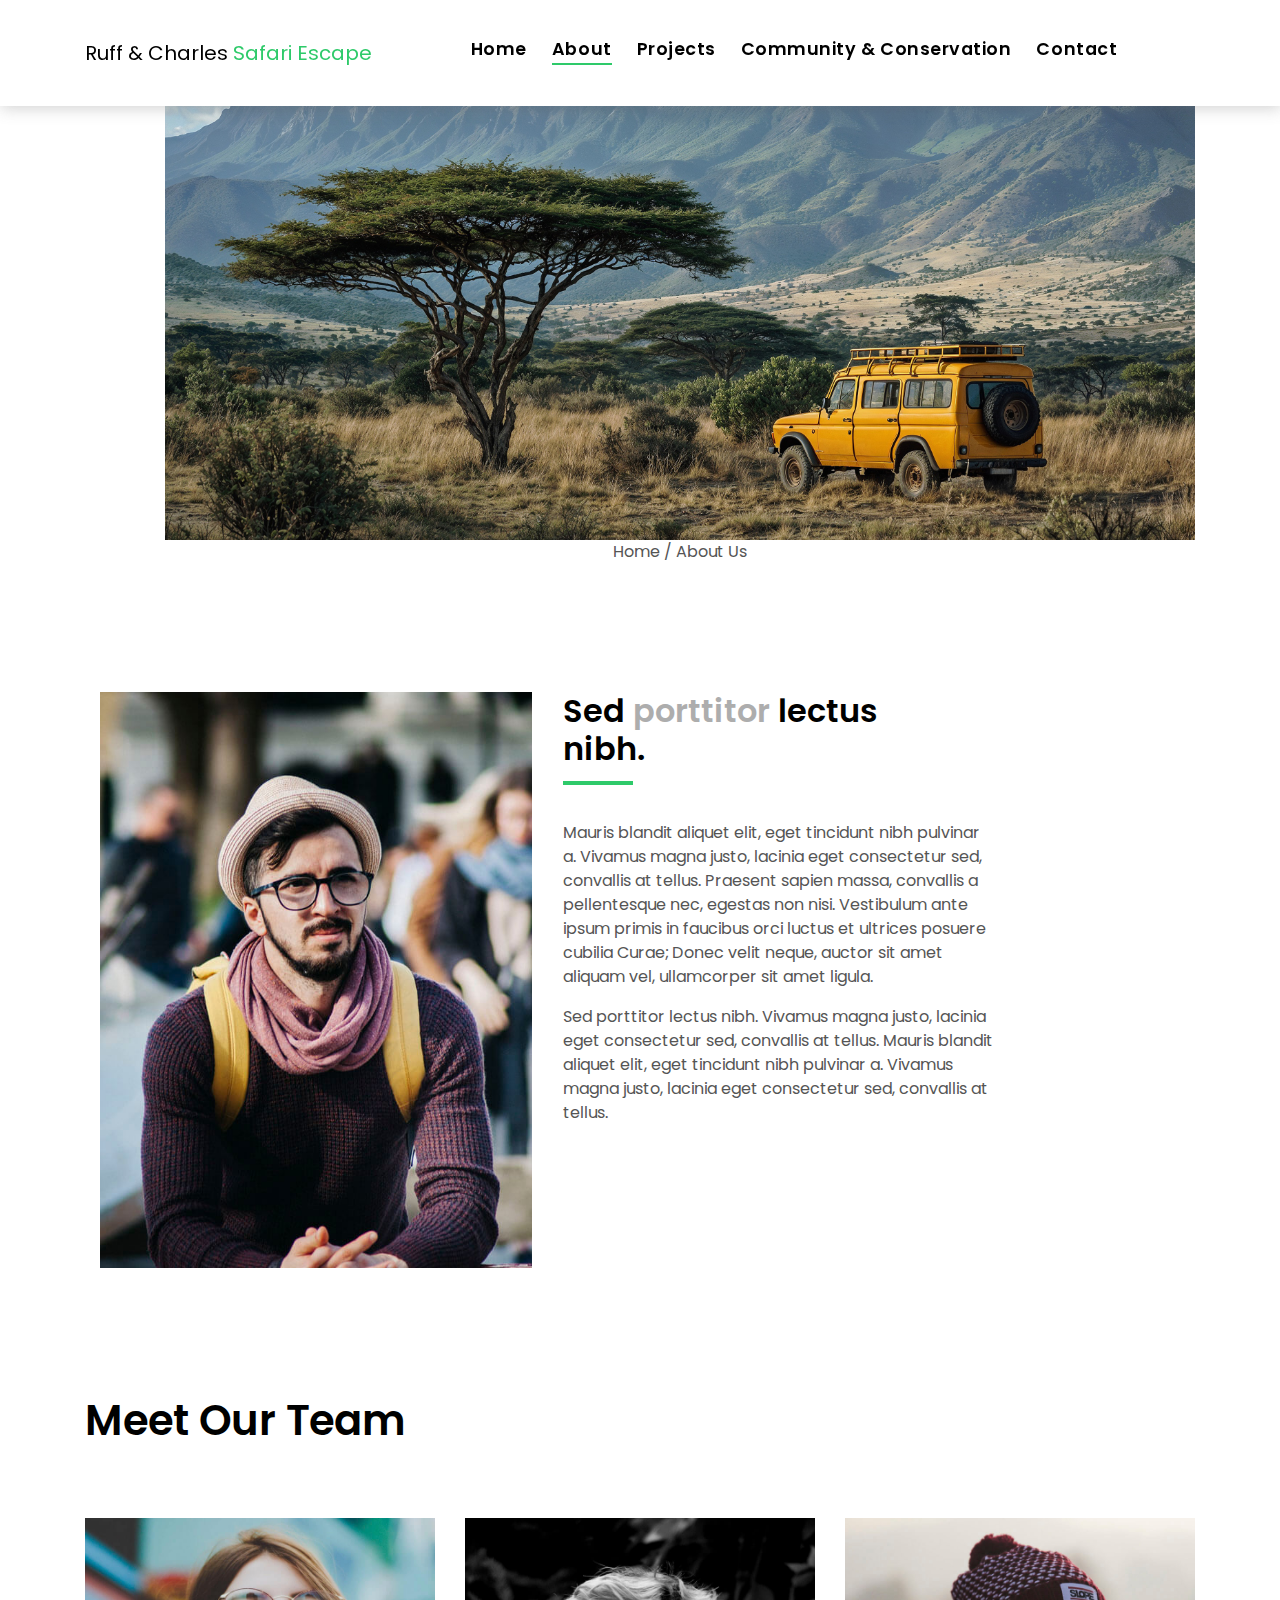
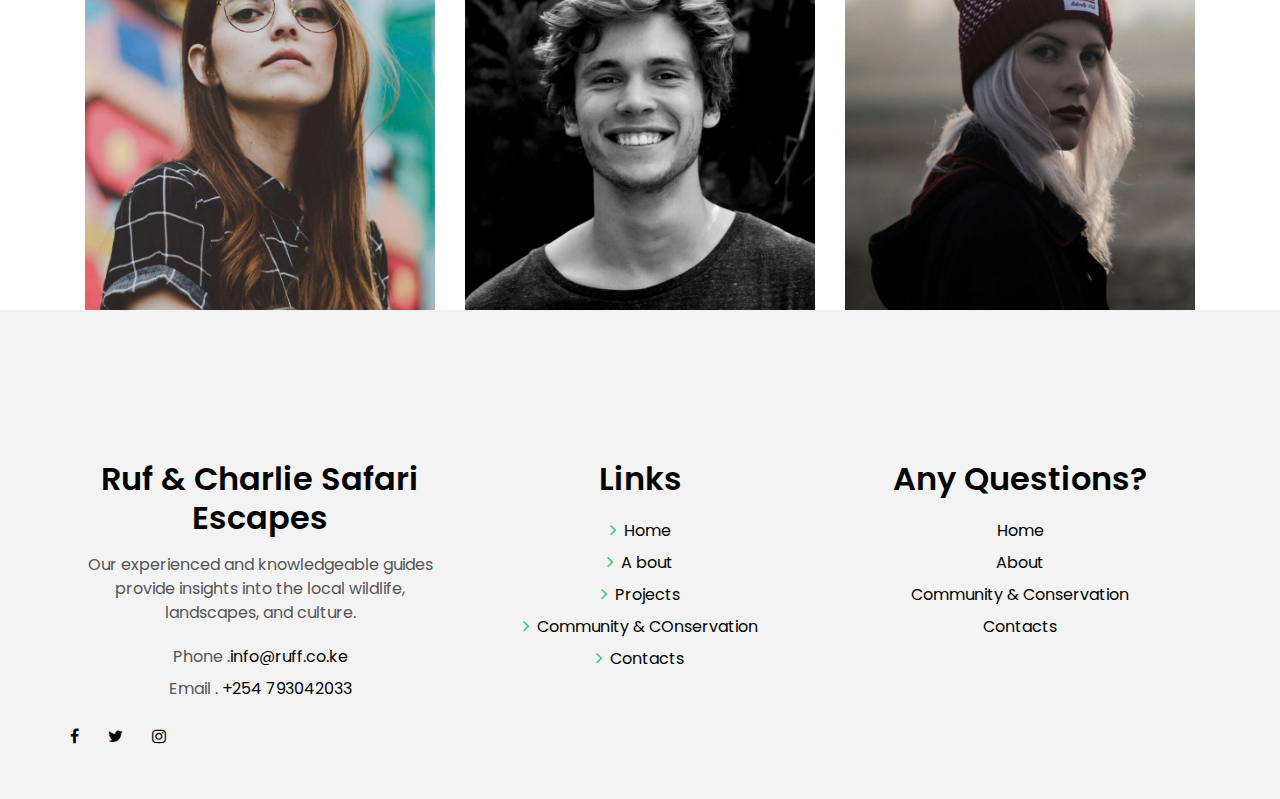
==== about.html @ c97310cc "first commit" ====
<!DOCTYPE html>
<html lang="en">
<head>
  <meta charset="utf-8">
  <title>Ruf & Charlie Safari Escapes</title>
  <meta content="width=device-width, initial-scale=1.0" name="viewport">
  <meta content="" name="keywords">
  <meta content="" name="description">
  <link href="img/favicon.png" rel="icon">
  <link href="img/apple-touch-icon.png" rel="apple-touch-icon">
  <link href="https://fonts.googleapis.com/css?family=Poppins:300,400,500,600,700" rel="stylesheet">
  <link href="lib/bootstrap/css/bootstrap.min.css" rel="stylesheet">
  <link href="lib/font-awesome/css/font-awesome.min.css" rel="stylesheet">
  <link href="lib/animate/animate.min.css" rel="stylesheet">
  <link href="lib/ionicons/css/ionicons.min.css" rel="stylesheet">
  <link href="lib/owlcarousel/assets/owl.carousel.min.css" rel="stylesheet">
  <link href="css/style.css" rel="stylesheet">

</head>
</style>
<body>
  <div class="click-closed"></div>
<nav class="navbar navbar-default navbar-trans navbar-expand-lg fixed-top">
  <div class="container align-items-center">
    <a class="navbar-brand" href="index.html">
      Ruff & Charles <span class="color-b">Safari Escape</span>
    </a>
    <button
      class="navbar-toggler collapsed ms-auto"
      type="button"
      data-toggle="collapse"
      data-target="#navbarDefault"
      aria-controls="navbarDefault"
      aria-expanded="false"
      aria-label="Toggle navigation"
           >
      <span></span>
      <span></span>
      <span></span>
    </button>
    <div class="navbar-collapse collapse justify-content-center" id="navbarDefault">
      <ul class="navbar-nav">
        <li class="nav-item">
          <a class="nav-link" href="index.html">Home</a>
        </li>
        <li class="nav-item">
          <a class="nav-link active" href="about.html">About</a>
        </li>
        <li class="nav-item">
          <a class="nav-link" href="projects.html">Projects</a>
        </li>
        <li class="nav-item">
          <a class="nav-link" href="blog-grid.html">Community & Conservation</a>
        </li>
        <li class="nav-item">
          <a class="nav-link" href="contact.html">Contact</a>
        </li>
      </ul>
    </div>
  </div>
</nav>


  <section class="section-about">
    <div class="container">
    <div class="about-img-box position-relative">
    <img src="images/bg.jpg" alt="Background image of the about section" class="img-fluid">
    <div class="overlay-text overlay-text d-flex flex-column justify-content-center align-items-center">
       <span>Home / About Us</span>
      </div>
   </div>        
        <div class="col-md-12 section-t8">
          <div class="row">
            <div class="col-md-6 col-lg-5">
              <img src="img/about-2.jpg" alt="" class="img-fluid">
            </div>
            <div class="col-md-6 col-lg-5 section-md-t3">
              <div class="title-box-d">
                <h3 class="title-d">Sed
                  <span class="color-d">porttitor</span> lectus
                  <br> nibh.</h3>
              </div>
              <p class="color-text-a">
                Mauris blandit aliquet elit, eget tincidunt nibh pulvinar a. Vivamus magna justo, lacinia eget
                consectetur sed, convallis
                at tellus. Praesent sapien massa, convallis a pellentesque nec, egestas non nisi. Vestibulum
                ante ipsum primis in faucibus orci luctus et ultrices posuere cubilia Curae; Donec velit
                neque, auctor sit amet aliquam vel, ullamcorper sit amet ligula.
              </p>
              <p class="color-text-a">
                Sed porttitor lectus nibh. Vivamus magna justo, lacinia eget consectetur sed, convallis at tellus.
                Mauris blandit aliquet
                elit, eget tincidunt nibh pulvinar a. Vivamus magna justo, lacinia eget consectetur sed,
                convallis at tellus.
              </p>
            </div>
          </div>
        </div>
      </div>
    </div>
  </section>
  <!--/ About End /-->

  <!--/ Team Star /-->
  <section class="section-agents section-t8">
    <div class="container">
      <div class="row">
        <div class="col-md-12">
          <div class="title-wrap d-flex justify-content-between">
            <div class="title-box">
              <h2 class="title-a">Meet Our Team</h2>
            </div>
          </div>
        </div>
      </div>
      <div class="row">
        <div class="col-md-4">
          <div class="card-box-d">
            <div class="card-img-d">
              <img src="img/agent-7.jpg" alt="" class="img-d img-fluid">
            </div>
            <div class="card-overlay card-overlay-hover">
              <div class="card-header-d">
                <div class="card-title-d align-self-center">
                  <h3 class="title-d">
                    <a href="agent-single.html" class="link-two">Margaret Sotillo
                      <br> Escala</a>
                  </h3>
                </div>
              </div>
              <div class="card-body-d">
                <p class="content-d color-text-a">
                  Sed porttitor lectus nibh, Cras ultricies ligula sed magna dictum porta two.
                </p>
                <div class="info-agents color-a">
                  <p>
                    <strong>Phone: </strong> +54 356 945234</p>
                  <p>
                    <strong>Email: </strong> agents@example.com</p>
                </div>
              </div>
              <div class="card-footer-d">
                <div class="socials-footer d-flex justify-content-center">
                  <ul class="list-inline">
                    <li class="list-inline-item">
                      <a href="#" class="link-one">
                        <i class="fa fa-facebook" aria-hidden="true"></i>
                      </a>
                    </li>
                    <li class="list-inline-item">
                      <a href="#" class="link-one">
                        <i class="fa fa-twitter" aria-hidden="true"></i>
                      </a>
                    </li>
                    <li class="list-inline-item">
                      <a href="#" class="link-one">
                        <i class="fa fa-instagram" aria-hidden="true"></i>
                      </a>
                    </li>
                    <li class="list-inline-item">
                      <a href="#" class="link-one">
                        <i class="fa fa-pinterest-p" aria-hidden="true"></i>
                      </a>
                    </li>
                    <li class="list-inline-item">
                      <a href="#" class="link-one">
                        <i class="fa fa-dribbble" aria-hidden="true"></i>
                      </a>
                    </li>
                  </ul>
                </div>
              </div>
            </div>
          </div>
        </div>
        <div class="col-md-4">
          <div class="card-box-d">
            <div class="card-img-d">
              <img src="img/agent-6.jpg" alt="" class="img-d img-fluid">
            </div>
            <div class="card-overlay card-overlay-hover">
              <div class="card-header-d">
                <div class="card-title-d align-self-center">
                  <h3 class="title-d">
                    <a href="agent-single.html" class="link-two">Stiven Spilver
                      <br> Darw</a>
                  </h3>
                </div>
              </div>
              <div class="card-body-d">
                <p class="content-d color-text-a">
                  Sed porttitor lectus nibh, Cras ultricies ligula sed magna dictum porta two.
                </p>
                <div class="info-agents color-a">
                  <p>
                    <strong>Phone: </strong> +54 356 945234</p>
                  <p>
                    <strong>Email: </strong> agents@example.com</p>
                </div>
              </div>
              <div class="card-footer-d">
                <div class="socials-footer d-flex justify-content-center">
                  <ul class="list-inline">
                    <li class="list-inline-item">
                      <a href="#" class="link-one">
                        <i class="fa fa-facebook" aria-hidden="true"></i>
                      </a>
                    </li>
                    <li class="list-inline-item">
                      <a href="#" class="link-one">
                        <i class="fa fa-twitter" aria-hidden="true"></i>
                      </a>
                    </li>
                    <li class="list-inline-item">
                      <a href="#" class="link-one">
                        <i class="fa fa-instagram" aria-hidden="true"></i>
                      </a>
                    </li>
                    <li class="list-inline-item">
                      <a href="#" class="link-one">
                        <i class="fa fa-pinterest-p" aria-hidden="true"></i>
                      </a>
                    </li>
                    <li class="list-inline-item">
                      <a href="#" class="link-one">
                        <i class="fa fa-dribbble" aria-hidden="true"></i>
                      </a>
                    </li>
                  </ul>
                </div>
              </div>
            </div>
          </div>
        </div>
        <div class="col-md-4">
          <div class="card-box-d">
            <div class="card-img-d">
              <img src="img/agent-5.jpg" alt="" class="img-d img-fluid">
            </div>
            <div class="card-overlay card-overlay-hover">
              <div class="card-header-d">
                <div class="card-title-d align-self-center">
                  <h3 class="title-d">
                    <a href="agent-single.html" class="link-two">Emma Toledo
                      <br> Cascada</a>
                  </h3>
                </div>
              </div>
              <div class="card-body-d">
                <p class="content-d color-text-a">
                  Sed porttitor lectus nibh, Cras ultricies ligula sed magna dictum porta two.
                </p>
                <div class="info-agents color-a">
                  <p>
                    <strong>Phone: </strong> +54 356 945234</p>
                  <p>
                    <strong>Email: </strong> agents@example.com</p>
                </div>
              </div>
              <div class="card-footer-d">
                <div class="socials-footer d-flex justify-content-center">
                  <ul class="list-inline">
                    <li class="list-inline-item">
                      <a href="#" class="link-one">
                        <i class="fa fa-facebook" aria-hidden="true"></i>
                      </a>
                    </li>
                    <li class="list-inline-item">
                      <a href="#" class="link-one">
                        <i class="fa fa-twitter" aria-hidden="true"></i>
                      </a>
                    </li>
                    <li class="list-inline-item">
                      <a href="#" class="link-one">
                        <i class="fa fa-instagram" aria-hidden="true"></i>
                      </a>
                    </li>
                    <li class="list-inline-item">
                      <a href="#" class="link-one">
                        <i class="fa fa-pinterest-p" aria-hidden="true"></i>
                      </a>
                    </li>
                    <li class="list-inline-item">
                      <a href="#" class="link-one">
                        <i class="fa fa-dribbble" aria-hidden="true"></i>
                      </a>
                    </li>
                  </ul>
                </div>
              </div>
            </div>
          </div>
        </div>
      </div>
    </div>
  </section>
  <!--/ Team End /-->
<footer>
  <section class="section-footer">
    <div class="container">
      <div class="row">
        <div class="col-sm-12 col-md-4">
          <div class="widget-a">
            <div class="w-header-a">
              <h3 class="w-title-a text-brand">Ruf & Charlie Safari Escapes</h3>
            </div>
            <div class="w-body-a">
              <p class="w-text-a color-text-a">
             Our experienced and knowledgeable guides provide insights into the local wildlife, landscapes, and culture.
              </p>
            </div>
            <div class="w-footer-a">
              <ul class="list-unstyled">
                <li class="color-a">
                  <span class="color-text-a">Phone .</span>info@ruff.co.ke</li>
                <li class="color-a">
                  <span class="color-text-a">Email .</span> +254 793042033</li>
              </ul>
            </div>
          </div>
        </div>
        <div class="col-sm-12 col-md-4 section-md-t3">
          <div class="widget-a">
            <div class="w-header-a">
              <h3 class="w-title-a text-brand">Links</h3>
            </div>
            <div class="w-body-a">
              <div class="w-body-a">
                <ul class="list-unstyled">
                  <li class="item-list-a">
                    <i class="fa fa-angle-right"></i> <a href="#">Home</a>
                  </li>
                  <li class="item-list-a">
                    <i class="fa fa-angle-right"></i> <a href="#">A bout</a>
                  </li>
                  <li class="item-list-a">
                    <i class="fa fa-angle-right"></i> <a href="#">Projects</a>
                  </li>
                  <li class="item-list-a">
                    <i class="fa fa-angle-right"></i> <a href="#">Community & COnservation</a>
                  </li>
                  <li class="item-list-a">
                    <i class="fa fa-angle-right"></i> <a href="#">Contacts</a>
                  </li>
                  </ul>
              </div>
            </div>
          </div>
        </div>
        <div class="col-sm-12 col-md-4 section-md-t3">
          <div class="widget-a">
            <div class="w-header-a">
              <h3 class="w-title-a text-brand">Any Questions?</h3>
            </div>
            <div class="w-body-a">
              <ul class="list-unstyled">
                <li>
                 <a href="#">Home</a>
                </li>
                <li>
                 <a href="#">About</a>
                </li>
                <li>
               <a href="#">Community & Conservation</a>
                </li>
                <li>
                  <a href="#">Contacts</a>
                </li>
                </ul>
            </div>
          </div>
        </div>

                <div class="socials-a">
            <ul class="list-inline">
              <li class="list-inline-item">
                <a href="#">
                  <i class="fa fa-facebook" aria-hidden="true"></i>
                </a>
              </li>
              <li class="list-inline-item">
                <a href="#">
                  <i class="fa fa-twitter" aria-hidden="true"></i>
                </a>
              </li>
              <li class="list-inline-item">
                <a href="#">
                  <i class="fa fa-instagram" aria-hidden="true"></i>
                </a>
              </li>
          
          
            </ul>
          </div>
      </div>
    </div>
  </section>



  <!--/ Footer End /-->

  <a href="#" class="back-to-top"><i class="fa fa-chevron-up"></i></a>
  <div id="preloader"></div>

  <!-- JavaScript Libraries -->
  <script src="lib/jquery/jquery.min.js"></script>
  <script src="lib/jquery/jquery-migrate.min.js"></script>
  <script src="lib/popper/popper.min.js"></script>
  <script src="lib/bootstrap/js/bootstrap.min.js"></script>
  <script src="lib/easing/easing.min.js"></script>
  <script src="lib/owlcarousel/owl.carousel.min.js"></script>
  <script src="lib/scrollreveal/scrollreveal.min.js"></script>
  <!-- Contact Form JavaScript File -->
  <script src="contactform/contactform.js"></script>

  <!-- Template Main Javascript File -->
  <script src="js/main.js"></script>

</body>
</html>
---- css/style.css ----
body {
  font-family: 'Poppins', sans-serif;
  color: #555555;
}

h1,
h2,
h3,
h4,
h5,
h6 {
  color: #000000;
}

a {
  color: #000000;
  transition: all .5s ease;
}

a:hover {
  color: #2eca6a;
  text-decoration: none;
}

.link-two {
  color: #000000;
  transition: all .5s ease;
}

.link-two:hover {
  text-decoration: underline;
  color: #000000;
}

.link-one {
  color: #000000;
  transition: all .5s ease;
}

.link-one:hover {
  color: #000000;
  text-decoration: none;
}



.link-icon {
  color: #000000;
  font-weight: 500;
}

.link-icon span {
  font-size: 14px;
  padding-left: 4px;
  vertical-align: middle;
}

.link-a {
  color: #ffffff;
  text-decoration: none;
}

.link-a:hover {
  color: #ffffff;
  text-decoration: none;
}

.link-a span {
  font-size: 18px;
  vertical-align: middle;
  margin-left: 5px;
}

.text-brand {
  color: #000000;
  font-size: 2rem;
  font-weight: 600;
}

.color-a {
  color: #000000;
}

.color-b {
  color: #2eca6a;
}

.color-d {
  color: #adadad;
}

.color-text-a {
  color: #555555;
}

.no-margin {
  margin: 0;
}

/*------/ Nav Pills  /------*/

.nav-pills-a.nav-pills .nav-link {
  color: #000000;
  position: relative;
  font-weight: 600;
}

.nav-pills-a.nav-pills .nav-link.active {
  background-color: transparent;
}

.nav-pills-a.nav-pills .nav-link.active:after {
  content: '';
  position: absolute;
  left: 0;
  bottom: -1px;
  width: 100%;
  height: 2px;
  background-color: #2eca6a;
  z-index: 2;
}

/*------/ Bg Image /------*/

.bg-image {
  background-repeat: no-repeat;
  background-attachment: fixed;
  background-size: cover;
  background-position: center center;
}

/*------/ List a /------*/

.list-a {
  display: inline-block;
  line-height: 2;
  padding: 0;
  list-style: none;
}

.list-a li {
  position: relative;
  width: 50%;
  float: left;
  padding-left: 25px;
  padding-right: 5px;
}

.list-a li:before {
  content: '';
  width: 10px;
  height: 2px;
  position: absolute;
  background-color: #313131;
  top: 15px;
  left: 0;
}

/*------/ Pagination-a /------*/

.pagination-a .pagination .page-link {
  margin: 0 .2rem;
  border-color: transparent;
  padding: .5rem .8rem;
  color: #000000;
}

.pagination-a .pagination .page-link:hover,
.pagination-a .pagination .page-link:active,
.pagination-a .pagination .page-link:focus {
  background-color: #2eca6a;
}

.pagination-a .pagination .page-link span {
  font-size: 1.2rem;
}

.pagination-a .pagination .next .page-link {
  padding: .4rem .9rem;
}

.pagination-a .pagination .page-item:last-child .page-link {
  border-top-right-radius: 0;
  border-bottom-right-radius: 0;
}

.pagination-a .pagination .page-item:first-child .page-link {
  border-top-left-radius: 0;
  border-bottom-left-radius: 0;
}

.pagination-a .pagination .page-item.disabled .page-link {
  padding: .4rem .9rem;
  color: #555555;
}

.pagination-a .pagination .page-item.active .page-link {
  background-color: #2eca6a;
}

.a {
  color: #2eca6a;
  font-size: 1.3rem;
}

/*------/ Icon Box /------*/

.icon-box .icon-box-icon {
  display: table-cell;
  vertical-align: top;
  font-size: 36px;
  color: #000000;
  width: 50px;
  padding-top: 8px;
}

.icon-box .icon-box-content {
  padding-top: 18px;
}

/*------/ Space Padding /------*/

.section-t8 {
  padding-top: 8rem;
}

.section-t4 {
  padding-top: 4rem;
}

.section-t3 {
  padding-top: 3rem;
}

.section-b2 {
  padding-bottom: 2rem;
}

.section-tb85 {
  padding: 8rem 0 5rem 0;
}

/*------/ Title /------*/

.title-wrap {
  padding-bottom: 4rem;
}

.title-a {
  font-size: 2.6rem;
  font-weight: 600;
}

.title-link {
  font-size: 1.2rem;
  font-weight: 300;
  padding-top: 1.2rem;
}

.title-link a {
  color: #313131;
}

.title-link span {
  font-size: 20px;
  padding-left: 4px;
  vertical-align: middle;
}

.title-box-d {
  padding-bottom: 1.8rem;
  margin-bottom: 1rem;
  position: relative;
}

.title-box-d .title-d {
  font-weight: 600;
  font-size: 2rem;
}

.title-box-d .title-d:after {
  content: '';
  position: absolute;
  width: 70px;
  height: 4px;
  background-color: #2eca6a;
  bottom: 20px;
  left: 0;
}

/*------/ Display Table & Table Cell /------*/

.display-table {
  width: 100%;
  height: 100%;
  display: table;
}

.table-cell {
  display: table-cell;
  vertical-align: middle;
}

/*------/ Ul Resect /------*/

.ul-resect ul,
.list-a ul,
.box-comments ul {
  list-style: none;
  padding-left: 0;
  margin-bottom: 0;
}

/*------/ Overlay /------*/

.overlay-a {
  background: linear-gradient(to bottom, rgba(0, 0, 0, 0) 0%, rgba(0, 0, 0, 0.2) 27%, rgba(0, 0, 0, 0.65) 90%);
}

.overlay {
  position: absolute;
  top: 0;
  left: 0px;
  padding: 0;
  height: 100%;
  width: 100%;
}

/*------/ Owl carousel /------*/

.owl-theme .owl-dots {
  text-align: center;
  margin-top: 8px;
}

.owl-theme .owl-dots .owl-dot {
  display: inline-block;
}

.owl-theme .owl-dots .owl-dot span {
  width: 16px;
  height: 9px;
  margin: 5px 5px;
  background: #000000;
  border: 0px solid #000000;
  display: block;
  transition: all 0.6s ease-in-out;
  cursor: pointer;
  border-radius: 0px;
}

.owl-theme .owl-dots .owl-dot:hover span {
  background-color: #2eca6a;
}

.owl-theme .owl-dots .owl-dot.active span {
  background-color: #2eca6a;
  width: 35px;
}

.owl-arrow .owl-nav {
  position: absolute;
  top: 0;
  right: 0;
  font-size: 1.8rem;
}

.owl-arrow .owl-nav .owl-prev,
.owl-arrow .owl-nav .owl-next {
  display: inline-block;
  transition: all 0.6s ease-in-out;
  color: #000000;
}

.owl-arrow .owl-nav .owl-prev.disabled,
.owl-arrow .owl-nav .owl-next.disabled {
  transition: all 0.6s ease-in-out;
  color: #adadad;
}

.owl-arrow .owl-nav .owl-next {
  margin-left: 15px;
}

.nav-arrow-a .owl-arrow .owl-nav {
  font-size: 1.8rem;
  margin-top: -110px;
}

.nav-arrow-a .owl-arrow .owl-nav .owl-next {
  margin-left: 15px;
}

.nav-arrow-b .owl-arrow .owl-nav {
  position: absolute;
  top: 0;
  right: 0;
  font-size: 1.2rem;
}

.nav-arrow-b .owl-arrow .owl-nav .owl-prev,
.nav-arrow-b .owl-arrow .owl-nav .owl-next {
  padding: .7rem 1.5rem !important;
  display: inline-block;
  transition: all 0.6s ease-in-out;
  color: #ffffff;
  background-color: #2eca6a;
  opacity: .9;
}

.nav-arrow-b .owl-arrow .owl-nav .owl-prev.disabled,
.nav-arrow-b .owl-arrow .owl-nav .owl-next.disabled {
  transition: all 0.6s ease-in-out;
  color: #ffffff;
}

.nav-arrow-b .owl-arrow .owl-nav .owl-prev:hover,
.nav-arrow-b .owl-arrow .owl-nav .owl-next:hover {
  background-color: #26a356;
}

.nav-arrow-b .owl-arrow .owl-nav .owl-next {
  margin-left: 0px;
}

/*------/ Socials /------*/

.socials-a .list-inline-item:not(:last-child) {
  margin-right: 25px;
}

/* Back to top button */

.back-to-top {
  position: fixed;
  display: none;
  background: #2eca6a;
  color: #fff;
  width: 44px;
  height: 44px;
  text-align: center;
  line-height: 1;
  font-size: 16px;
  border-radius: 50%;
  right: 15px;
  bottom: 15px;
  transition: background 0.5s;
  z-index: 11;
}

.back-to-top i {
  padding-top: 12px;
  color: #fff;
}

/* Prelaoder */

#preloader {
  position: fixed;
  top: 0;
  left: 0;
  right: 0;
  bottom: 0;
  z-index: 9999;
  overflow: hidden;
  background: #fff;
}

#preloader:before {
  content: "";
  position: fixed;
  top: calc(50% - 30px);
  left: calc(50% - 30px);
  border: 6px solid #f2f2f2;
  border-top: 6px solid #2eca6a;
  border-radius: 50%;
  width: 60px;
  height: 60px;
  -webkit-animation: animate-preloader 1s linear infinite;
  animation: animate-preloader 1s linear infinite;
}

@-webkit-keyframes animate-preloader {
  0% {
    -webkit-transform: rotate(0deg);
    transform: rotate(0deg);
  }

  100% {
    -webkit-transform: rotate(360deg);
    transform: rotate(360deg);
  }
}

@keyframes animate-preloader {
  0% {
    -webkit-transform: rotate(0deg);
    transform: rotate(0deg);
  }

  100% {
    -webkit-transform: rotate(360deg);
    transform: rotate(360deg);
  }
}

/*======================================
//--//-->   NAVBAR
======================================*/

.navbar-default {
  transition: all .5s ease-in-out;
  background-color: #ffffff;
  padding-top: 28px;
  padding-bottom: 28px;
  -webkit-backface-visibility: hidden;
  backface-visibility: hidden;
  box-shadow: 1px 2px 15px rgba(100, 100, 100, 0.3);
}

.navbar-default .nav-search {
  color: #000000;
  font-size: 1.5rem;
}

.navbar-default.navbar-reduce {
  box-shadow: 1px 2px 15px rgba(100, 100, 100, 0.3);
}

.navbar-default.navbar-trans,
.navbar-default.navbar-reduce {
  -webkit-backface-visibility: hidden;
  backface-visibility: hidden;
}

.navbar-default.navbar-trans .nav-item,
.navbar-default.navbar-reduce .nav-item {
  position: relative;
  padding-right: 10px;
  padding-bottom: 8px;
  margin-left: 0;
}

.navbar-default.navbar-trans .nav-link,
.navbar-default.navbar-reduce .nav-link {
  font-size: 1.1rem;
  color: #000000;
  font-weight: 600;
  letter-spacing: 0.030em;
  transition: all 0.1s ease-in-out;
  position: relative;
  padding-left: 0;
  padding-right: 0;
}

.navbar-default.navbar-trans .nav-link:before,
.navbar-default.navbar-reduce .nav-link:before {
  content: '';
  position: absolute;
  bottom: 5px;
  left: 0;
  width: 100%;
  height: 2px;
  z-index: 0;
  background-color: #2eca6a;
  -webkit-transform: scaleX(0);
  transform: scaleX(0);
  -webkit-transform-origin: right;
  transform-origin: right;
  transition: opacity .2s ease-out 0.3s, -webkit-transform .2s ease-out;
  transition: transform .2s ease-out, opacity .2s ease-out 0.3s;
  transition: transform .2s ease-out, opacity .2s ease-out 0.3s, -webkit-transform .2s ease-out;
}

.navbar-default.navbar-trans .nav-link:hover,
.navbar-default.navbar-reduce .nav-link:hover {
  color: #000000;
}

.navbar-default.navbar-trans .nav-link:hover:before,
.navbar-default.navbar-reduce .nav-link:hover:before {
  -webkit-transform: scaleX(1);
  transform: scaleX(1);
  -webkit-transform-origin: left;
  transform-origin: left;
}

.navbar-default.navbar-trans .show > .nav-link:before,
.navbar-default.navbar-trans .active > .nav-link:before,
.navbar-default.navbar-trans .nav-link.show:before,
.navbar-default.navbar-trans .nav-link.active:before,
.navbar-default.navbar-reduce .show > .nav-link:before,
.navbar-default.navbar-reduce .active > .nav-link:before,
.navbar-default.navbar-reduce .nav-link.show:before,
.navbar-default.navbar-reduce .nav-link.active:before {
  -webkit-transform: scaleX(1);
  transform: scaleX(1);
}

.navbar-default.navbar-trans .nav-link:before {
  background-color: #2eca6a;
}

.navbar-default.navbar-trans .nav-link:hover {
  color: #000000;
}

.navbar-default.navbar-trans .show > .nav-link,
.navbar-default.navbar-trans .active > .nav-link,
.navbar-default.navbar-trans .nav-link.show,
.navbar-default.navbar-trans .nav-link.active {
  color: #000000;
}

.navbar-default.navbar-reduce {
  transition: all .5s ease-in-out;
  padding-top: 19px;
  padding-bottom: 19px;
}

.navbar-default.navbar-reduce .nav-link {
  color: #000000;
}

.navbar-default.navbar-reduce .nav-link:before {
  background-color: #2eca6a;
}

.navbar-default.navbar-reduce .nav-link:hover {
  color: #000000;
}

.navbar-default.navbar-reduce .show > .nav-link,
.navbar-default.navbar-reduce .active > .nav-link,
.navbar-default.navbar-reduce .nav-link.show,
.navbar-default.navbar-reduce .nav-link.active {
  color: #000000;
}

.navbar-default.navbar-reduce .navbar-brand {
  color: #000000;
}

.navbar-default .dropdown .dropdown-menu {
  border-top: 0;
  border-left: 4px solid #2eca6a;
  border-right: 0;
  border-bottom: 0;
  -webkit-transform: translate3d(0px, -40px, 0px);
  transform: translate3d(0px, -40px, 0px);
  opacity: 0;
  filter: alpha(opacity=0);
  visibility: hidden;
  transition: all 0.5s cubic-bezier(0.3, 0.65, 0.355, 1) 0s, opacity 0.31s ease 0s, height 0s linear 0.36s;
  margin: 0;
  border-radius: 0;
  padding: 12px 0;
}

.navbar-default .dropdown .dropdown-menu .dropdown-item {
  padding: 12px 18px;
  transition: all 500ms ease;
  font-weight: 600;
  min-width: 220px;
}

.navbar-default .dropdown .dropdown-menu .dropdown-item:hover {
  background-color: #ffffff;
  color: #2eca6a;
  transition: all 500ms ease;
}

.navbar-default .dropdown .dropdown-menu .dropdown-item.active {
  background-color: #ffffff;
  color: #2eca6a;
}

.navbar-default .dropdown:hover .dropdown-menu {
  -webkit-transform: translate3d(0px, 0px, 0px);
  transform: translate3d(0px, 0px, 0px);
  visibility: visible;
  opacity: 1;
  filter: alpha(opacity=1);
}

/*------/ Hamburger Navbar /------*/

.navbar-toggler {
  position: relative;
}

.navbar-toggler:focus,
.navbar-toggler:active {
  outline: 0;
}

.navbar-toggler span {
  display: block;
  background-color: #000000;
  height: 3px;
  width: 25px;
  margin-top: 4px;
  margin-bottom: 4px;
  -webkit-transform: rotate(0deg);
  transform: rotate(0deg);
  left: 0;
  opacity: 1;
}

.navbar-toggler span:nth-child(1),
.navbar-toggler span:nth-child(3) {
  transition: -webkit-transform .35s ease-in-out;
  transition: transform .35s ease-in-out;
  transition: transform .35s ease-in-out, -webkit-transform .35s ease-in-out;
}

.navbar-toggler:not(.collapsed) span:nth-child(1) {
  position: absolute;
  left: 12px;
  top: 10px;
  -webkit-transform: rotate(135deg);
  transform: rotate(135deg);
  opacity: 0.9;
}

.navbar-toggler:not(.collapsed) span:nth-child(2) {
  height: 12px;
  visibility: hidden;
  background-color: transparent;
}

.navbar-toggler:not(.collapsed) span:nth-child(3) {
  position: absolute;
  left: 12px;
  top: 10px;
  -webkit-transform: rotate(-135deg);
  transform: rotate(-135deg);
  opacity: 0.9;
}

/*======================================
//--//-->   BOX COLAPSE
======================================*/

.box-collapse {
  position: fixed;
  top: 0;
  bottom: 0;
  right: 0;
  width: 100%;
  z-index: 1040;
  background-color: #ffffff;
  -webkit-transform: translateX(100%);
  transform: translateX(100%);
  transition: all 0.6s ease;
}

.box-collapse .title-box-d {
  top: 30px;
  left: 60px;
  opacity: 0;
  transition: all 1s ease;
  transition-delay: .3s;
}

.box-collapse-wrap {
  opacity: 0;
  position: absolute;
  left: 0;
  top: 6.5rem;
  bottom: 5rem;
  padding-left: 10%;
  padding-right: 10%;
  overflow-x: hidden;
  overflow-y: auto;
  margin: 0;
  -webkit-transform: translateY(3rem);
  transform: translateY(3rem);
  transition: opacity 0.5s 0.5s ease, -webkit-transform 0.5s 0.5s ease;
  transition: transform 0.5s 0.5s ease, opacity 0.5s 0.5s ease;
  transition: transform 0.5s 0.5s ease, opacity 0.5s 0.5s ease, -webkit-transform 0.5s 0.5s ease;
}

.box-collapse-open .click-closed {
  visibility: visible;
}

.box-collapse-open .box-collapse {
  -webkit-transform: translateX(0);
  transform: translateX(0);
  box-shadow: 0 0 65px rgba(0, 0, 0, 0.07);
  opacity: 1;
}

.box-collapse-open .box-collapse .title-box-d {
  -webkit-transform: translate(0);
  transform: translate(0);
  opacity: 1;
}

.box-collapse-open .box-collapse-wrap {
  -webkit-transform: translate(0);
  transform: translate(0);
  opacity: 1;
}

.box-collapse-closed .box-collapse {
  opacity: .7;
  transition-delay: 0s;
}

.box-collapse-closed .box-collapse .title-box-d {
  opacity: 0;
  transition-delay: 0s;
}

.box-collapse-closed .box-collapse .form-a {
  opacity: 0;
  transition-delay: 0s;
}

.click-closed {
  position: fixed;
  top: 0;
  left: 0;
  width: 100%;
  height: 100%;
  visibility: hidden;
  z-index: 1035;
  background-color: #000000;
  opacity: .4;
}

.close-box-collapse {
  position: absolute;
  z-index: 1050;
  top: 2rem;
  font-size: 3.5rem;
  line-height: 1;
  color: #000000;
  cursor: pointer;
  transition: all 0.3s ease;
}

.right-boxed {
  right: 4.2857rem;
}

/*======================================
//--//-->   INTRO
======================================*/

.intro {
  height: 100vh;
  position: relative;
  color: #ffffff;
}

.intro .owl-theme .owl-dots {
  position: absolute;
  bottom: 70px;
  right: 50px;
}

.intro .owl-theme .owl-dots .owl-dot span {
  background: #ffffff;
  border: 0px solid #ffffff;
}

.intro .owl-theme .owl-dots .owl-dot:hover span {
  background-color: #2eca6a;
}

.intro .owl-theme .owl-dots .owl-dot.active span {
  background-color: #2eca6a;
}

.intro .intro-item {
  padding-top: 2rem;
}

.intro .carousel-item-a {
  position: relative;
  height: 100vh;
}

.intro .carousel-item-a.bg-image {
  background-attachment: scroll;
}

.intro .intro-content {
  position: absolute;
}

.intro .intro-body {
  padding-left: 1rem;
}

.intro .intro-body .price-a {
  color: #ffffff;
  padding: 1rem 1.5rem;
  border: 2px solid #2eca6a;
  border-radius: 50px;
  text-transform: uppercase;
  letter-spacing: 0.030em;
}

.intro .spacial {
  -webkit-animation-delay: .2s;
  animation-delay: .2s;
  color: #ffffff;
}

.intro .intro-title-top {
  -webkit-animation-delay: .6s;
  animation-delay: .6s;
  margin-bottom: 1rem;
  font-size: .9rem;
  color: #ffffff;
  letter-spacing: .05em;
}

.intro .intro-title {
  transition-duration: 9s !important;
  color: #ffffff;
  font-weight: 700;
  font-size: 2.8rem;
  text-transform: uppercase;
}

.intro .intro-subtitle {
  font-size: 1.5rem;
  font-weight: 300;
}

.intro .intro-subtitle.intro-price {
  padding-top: 1rem;
  font-size: 1.2rem;
}

/*------/ Intro Single /------*/

.intro-single {
  padding: rem 0 3rem;
}

.intro-single .title-single-box {
  padding: 1rem 0 1rem 2rem;
}

.intro-single .title-single-box {
  border-left: 3px solid #2eca6a;
}

.intro-single .title-single-box .title-single {
  font-weight: 600;
  font-size: 2.2rem;
}

.intro-single .breadcrumb-box {
  padding: 1rem 0 0 .5rem;
}

.intro-single .breadcrumb {
  background-color: transparent;
  padding-right: 0;
  padding-left: 0;
}

/*======================================
//--//-->   CARD GENERAL
======================================*/

.card-box-a,
.card-box-b,
.card-box-d {
  position: relative;
  overflow: hidden;
  -webkit-backface-visibility: hidden;
  backface-visibility: hidden;
}

.card-box-a .img-a,
.card-box-a .img-b,
.card-box-b .img-a,
.card-box-b .img-b {
  transition: .8s all ease-in-out;
}

.card-overlay {
  position: absolute;
  width: 100%;
  height: 100%;
  top: 0;
  left: 0;
}

.card-shadow {
  -webkit-backface-visibility: hidden;
  backface-visibility: hidden;
}

.card-shadow:before {
  content: ' ';
  position: absolute;
  top: 0;
  left: 0;
  width: 100%;
  height: 100%;
  z-index: 1;
  background: linear-gradient(to bottom, rgba(0, 0, 0, 0) 0%, rgba(0, 0, 0, 0.2) 27%, rgba(0, 0, 0, 0.65) 90%);
}

/*======================================
//--//-->   PROPERTY - CARD-A
======================================*/

.card-overlay-a-content {
  transition: all .5s ease-in;
  position: absolute;
  width: 100%;
  bottom: 0px;
  z-index: 2;
}

.card-header-a {
  padding: 0 1rem;
}

.card-header-a .card-title-a {
  color: #ffffff;
  margin-bottom: 0;
  padding-bottom: .7rem;
}

.card-header-a .card-title-a a {
  color: #ffffff;
  text-decoration: none;
}

.card-body-a {
  z-index: 2;
  transition: all .5s ease-in;
  padding: 0rem 1rem 2rem 1rem;
}

.card-body-a .price-box {
  padding-bottom: .5rem;
}

.price-a {
  color: #ffffff;
  padding: .6rem .8rem;
  border: 2px solid #2eca6a;
  border-radius: 50px;
  text-transform: uppercase;
  letter-spacing: 0.030em;
}

.card-footer-a {
  width: 100%;
  position: absolute;
  z-index: 2;
  background-color: #2eca6a;
}

.card-info {
  list-style: none;
  margin-bottom: 0;
  padding: .5rem 0;
}

.card-info .card-info-title {
  font-size: 1rem;
  color: #313131;
}

.card-info li span {
  color: #ffffff;
  font-size: .9rem;
}

/*------/ Property Grid /-----*/

.property-grid .grid-option {
  text-align: right;
  margin-bottom: 2rem;
}

.property-grid .grid-option .custom-select {
  border-radius: 0;
  width: 200px;
  border-color: #313131;
}

.property-grid .grid-option .custom-select:hover,
.property-grid .grid-option .custom-select:active,
.property-grid .grid-option .custom-select:focus {
  border-color: #313131;
}

.property-grid .grid-option .custom-select option {
  border-color: #313131;
}

/*------/ Property Single /-----*/

.gallery-property {
  margin-bottom: 3rem;
}

.property-price {
  margin: 0 auto;
}

.property-price .card-header-c {
  padding: 0;
}

.summary-list {
  padding-right: 1rem;
  color: #000000;
}

.summary-list .list {
  padding: 0;
  line-height: 2;
}

.summary-list .list span {
  color: #555555;
}

.property-agent .title-agent {
  font-weight: 600;
}

.property-agent ul {
  line-height: 2;
  color: #000000;
}

.property-agent .socials-a {
  text-align: center;
}

/*======================================
//--//-->   NEWS - CARD-B
======================================*/

.card-header-b {
  padding: 1rem;
  color: #ffffff;
  position: absolute;
  bottom: 20px;
  z-index: 2;
}

.card-header-b .category-b {
  font-size: .9rem;
  background-color: #2eca6a;
  padding: .3rem .7rem;
  color: #313131;
  letter-spacing: 0.030em;
  border-radius: 50px;
  text-decoration: none;
}

.card-header-b .title-2 {
  margin-bottom: 0;
  padding: .6rem 0;
  font-size: 1.5rem;
}

.card-header-b .title-2 a {
  color: #ffffff;
  text-decoration: none;
}

.card-header-b .date-b {
  color: #d8d8d8;
  font-size: 1rem;
}

/*------/ News Single /------*/

.post-information {
  padding: 3rem 0;
}

.post-content {
  font-size: 1.1rem;
  font-weight: 300;
  line-height: 1.6;
}

.post-content .post-intro {
  font-size: 1.7rem;
  font-weight: 300;
  margin-bottom: 4rem;
  line-height: 1.6;
  color: #000000;
  font-weight: 400;
}

.post-content p {
  margin-bottom: 1.7rem;
}

.post-content .blockquote {
  padding: 1rem 3rem 1.7rem 3rem;
  border-left: 3px solid #2eca6a;
  color: #000000;
}

.post-content .blockquote footer {
  text-align: left;
  padding: 0;
}

.post-footer {
  padding: 3rem 0 4rem;
}

.post-share .socials {
  display: inline-block;
}

.post-share .socials li {
  margin-left: .6rem;
}

/*------/ Comments /------*/

.box-comments .list-comments li {
  padding-bottom: 3.5rem;
}

.box-comments .list-comments .comment-avatar {
  display: table-cell;
  vertical-align: top;
}

.box-comments .list-comments .comment-avatar img {
  width: 80px;
  height: 80px;
}

.box-comments .list-comments .comment-author {
  font-size: 1.3rem;
}

.box-comments .list-comments .comment-details {
  display: table-cell;
  vertical-align: top;
  padding-left: 25px;
}

.box-comments .list-comments .comment-description {
  padding: .8rem 0 .5rem 0;
}

.box-comments .list-comments a {
  color: #000000;
}

.box-comments .list-comments span {
  display: block;
  color: #2B2A2A;
  font-style: italic;
}

.box-comments .comment-children {
  margin-left: 40px;
}

/*======================================
//--//-->   SERVICES - CARD-C
======================================*/

.card-box-c {
  position: relative;
}

.card-header-c {
  padding: 0 1rem 1rem 1rem;
}

.card-body-c {
  padding: .1rem .1rem 0 .5rem;
}

.card-footer-c {
  padding-left: .5rem;
}

.card-box-ico {
  padding: 1rem 3rem 1rem 2.5rem;
  border: 5px solid #2eca6a;
}

.card-box-ico span {
  font-size: 4rem;
  color: #000000;
}

.title-c {
  font-size: 2.5rem;
  font-weight: 600;
  margin-left: -40px;
}

/*======================================
//--//-->   AGENTS - CARD-D
======================================*/

.card-box-d .card-overlay-hover {
  transition: all .2s ease-in-out;
  padding: 15px 40px 15px 35px;
}

.card-box-d .title-d {
  transition: .3s ease-in-out;
  font-size: 2rem;
  font-weight: 600;
  margin: 1rem 0;
  -webkit-transform: translateY(-20px);
  transform: translateY(-20px);
  opacity: 0;
}

.card-box-d .content-d {
  opacity: 0;
  transition: .5s ease-in-out;
  -webkit-transform: translateY(-40px);
  transform: translateY(-40px);
}

.card-box-d .info-agents {
  opacity: 0;
  transition: .5s ease-in-out;
}

.card-box-d .card-footer-d {
  transition: .5s ease-in-out;
  -webkit-transform: translateY(40px);
  transform: translateY(40px);
  opacity: 0;
  position: absolute;
  width: 100%;
  bottom: 10px;
  left: 0;
}

.card-box-d .list-inline-item:not(:last-child) {
  margin-right: 25px;
}

.card-box-d:hover .card-overlay-hover {
  background-color: #2eca6a;
  opacity: .9;
}

.card-box-d:hover .title-d,
.card-box-d:hover .content-d,
.card-box-d:hover .info-agents,
.card-box-d:hover .card-footer-d {
  opacity: 1;
  -webkit-transform: translateY(0);
  transform: translateY(0);
}

/*------/ Agent Single /------*/

.agent-info-box .socials-footer {
  margin-top: 2rem;
}

.agent-info-box .socials-footer li {
  margin-right: 1.5rem;
}

/*======================================
//--//-->   ABOUT
======================================*/

.section-about .title-vertical {
  position: absolute;
  letter-spacing: 0;
  -webkit-transform: rotate(-90deg);
  transform: rotate(-90deg);
  top: 50px;
  text-align: left;
  font-size: 1.8rem;
  width: 300px;
  font-weight: 700;
  text-align: right;
}

.about-img-box {
  padding-left: 1rem;
  position: relative;
}

.sinse-box {
  background-color: #2eca6a;
  padding: 1rem 2rem;
  position: absolute;
  left: 15px;
  bottom: 10px;
}

.sinse-box .sinse-title {
  font-weight: 700;
  letter-spacing: 0.043em;
  font-size: 1rem;
}

.sinse-box .sinse-title span {
  position: absolute;
}

.sinse-box .sinse-title span:after {
  content: ' ';
  width: 35px;
  height: 2px;
  background-color: #000000;
  position: absolute;
  bottom: -15px;
}

.sinse-box p {
  margin-bottom: 0;
  font-size: .7rem;
}

/*======================================
//--//-->   TESTIMONIALS
======================================*/

.testimonials-box {
  padding: 1rem 0;
}

.testimonials-box .testimonial-avatar {
  width: 80px !important;
  display: -webkit-inline-box !important;
  display: -webkit-inline-flex !important;
  display: -ms-inline-flexbox !important;
  display: inline-flex !important;
  border-radius: 50%;
}

.testimonial-ico {
  text-align: center;
}

.testimonial-ico span {
  font-size: 1.8rem;
  background-color: #2eca6a;
  color: #ffffff;
  padding: .4rem 1rem;
  border-radius: 50px;
}

.testimonial-text {
  font-style: italic;
  margin-top: 25px;
  padding: 1.5rem 1.5rem;
  background-color: #f3f3f3;
  position: relative;
}

.testimonial-text:after {
  content: "";
  position: absolute;
  top: 100%;
  left: 25px;
  width: 0px;
  height: 0px;
  border-top: 15px solid #f3f3f3;
  border-left: 15px solid transparent;
  border-right: 15px solid transparent;
}

.testimonial-author-box {
  margin-top: 2rem;
}

.testimonial-author {
  margin-left: 1rem;
  display: -webkit-inline-box;
  display: -webkit-inline-flex;
  display: -ms-inline-flexbox;
  display: inline-flex;
  font-size: 1.2rem;
  color: #000000;
}

/*======================================
//--//-->   FOOTER
======================================*/

.section-footer {
  padding-top: 60px;
  margin-top: 60px;
  background: #f3f3f3;
}

.section-footer ul {
  line-height: 2;
}

.section-footer .item-list-a i {
  font-size: 18px;
  padding-right: 4px;
  color: #2eca6a;
}

.section-footer .widget-a .w-title-a {
  margin-bottom: 1rem;
}

footer {
  background: #f3f3f3;
  text-align: center;
  padding: 30px 0;
}

footer .copyright-footer {
  border-top: 1px solid #ddd;
  padding-top: 20px;
}

footer .credits {
  font-size: 14px;
}

/*======================================
//--//-->   FORM INPUT
======================================*/

.form-a #sendmessage {
  color: #2eca6a;
  border: 1px solid #26a356;
  display: none;
  text-align: center;
  padding: 15px;
  font-weight: 600;
  margin-bottom: 15px;
}

.form-a #errormessage {
  color: red;
  display: none;
  border: 1px solid red;
  text-align: center;
  padding: 15px;
  font-weight: 600;
  margin-bottom: 15px;
}

.form-a #sendmessage.show,
.form-a #errormessage.show,
.form-a .show {
  display: block;
}

.form-a .validation {
  color: red;
  display: none;
  margin: 4px 0 20px 0;
  font-weight: 400;
  font-size: 13px;
}

.form-a label {
  color: #000000;
  position: relative;
}

.form-a select.form-control-lg:not([size]):not([multiple]) {
  height: 3.5rem;
}

.form-a .form-control {
  border-radius: 0;
  font-size: 1.1rem;
  font-weight: 300;
}

.form-a .form-control.form-control-a {
  height: 3.5rem;
}

.form-a .form-control:focus {
  box-shadow: none;
  border-color: #2eca6a;
}

/*======================================
//--//-->   BUTTON
======================================*/

.btn {
  transition: .5s ease;
}

.btn.btn-a,
.btn.btn-b {
  border-radius: 0;
  padding: 1rem 3rem;
  letter-spacing: .05rem;
}

.btn.btn-a {
  background-color: #000000;
  color: #ffffff;
}

.btn.btn-a:hover {
  background-color: #2eca6a;
  color: #000000;
}

.btn.btn-b {
  background-color: #2eca6a;
  color: #000000;
}

.btn.btn-b:hover {
  background-color: #000000;
  color: #ffffff;
}

.btn.btn-b-n {
  background-color: #2eca6a;
  color: #ffffff;
  border-radius: 0;
}

.btn.btn-b-n:hover {
  background-color: #26a356;
  color: #ffffff;
}

@media (min-width: 576px) {
  .intro .intro-title {
    font-size: 3.5rem;
  }

  .intro .intro-subtitle.intro-price {
    font-size: 1.3rem;
  }

  .about-img-box {
    padding-left: 4rem;
  }

  .sinse-box {
    padding: 1.5rem 2.5rem;
    bottom: 20px;
  }

  .sinse-box .sinse-title {
    font-size: 1.3rem;
  }

  .sinse-box p {
    font-size: .8rem;
  }

  .sinse-box p {
    font-size: 1rem;
  }
}

@media (min-width: 768px) {
  .link-a {
    font-size: .9rem;
  }

  .link-a span {
    font-size: 1.5rem;
  }

  .navbar-default.navbar-trans .nav-item,
  .navbar-default.navbar-reduce .nav-item {
    margin-left: 15px;
  }

  .navbar-default .dropdown .dropdown-menu {
    border-top: 4px solid #2eca6a;
    border-left: 0;
    display: block;
    position: absolute;
    box-shadow: 0 2px rgba(17, 16, 15, 0.1), 0 2px 10px rgba(20, 19, 18, 0.1);
  }

  .box-collapse {
    width: 50%;
  }

  .intro .owl-theme .owl-dots {
    right: 200px;
  }

  .intro .intro-body {
    padding-left: 2rem;
  }

  .intro .intro-title-top {
    font-size: 1rem;
    margin-bottom: 1rem;
  }

  .intro .intro-title {
    font-size: 4rem;
  }

  .intro .intro-subtitle {
    font-size: 1.5rem;
}
  .intro-single .title-single-box .title-single {
    font-size: 2.1rem;
  }

  .grid .card-box-a,
  .grid .card-box-b,
  .grid .card-box-c,
  .grid .card-box-d {
    margin-bottom: 0.5rem;
  }

  .card-box-a:hover .img-a,
  .card-box-a:hover .img-b,
  .card-box-b:hover .img-a,
  .card-box-b:hover .img-b {
    -webkit-transform: scale(1.2);
    transform: scale(1.2);
  }

  .card-box-a .price-a,
  .card-box-b .price-a {
    font-size: .9rem;
  }

  .card-box-a:hover .card-overlay-a-content {
    bottom: 60px;
  }

  .card-box-a:hover .card-body-a {
    padding-bottom: 1rem;
  }

  .card-overlay-a-content {
    bottom: -20px;
  }

  .card-header-a .card-title-a {
    font-size: 1.3rem;
  }

  .card-info .card-info-title {
    font-size: .9rem;
  }

  .card-info li span {
    font-size: .8rem;
  }

  .card-header-b {
    bottom: 0px;
  }

  .card-header-b .title-2 {
    font-size: 1rem;
  }

  .card-header-b .date-b {
    font-size: .9rem;
  }

  .box-comments .list-comments .comment-author {
    font-size: 1.5rem;
  }

  .title-c {
    font-size: 1.8rem;
  }

  .card-box-d .card-overlay-hover {
    padding: 5px 15px 5px 10px;
  }

  .card-box-d .title-d {
    font-size: 1.1rem;
    margin: .5rem 0;
  }

  .card-box-d .content-d {
    font-size: .8rem;
    margin: .5rem 0;
  }

  .card-box-d .card-body-d p {
    margin-bottom: 8px;
    font-size: .8rem;
  }

  .about-img-box {
    padding-left: 5rem;
  }

  .sinse-box {
    padding: 1.5rem 3rem;
  }

  .sinse-box .sinse-title {
    font-size: 1.8rem;
  }
}

@media (min-width: 768px) and (min-width: 768px) {
  .card-box-a:hover .card-overlay-a-content {
    bottom: 60px;
  }
}

@media (min-width: 768px) and (min-width: 992px) {
  .card-box-a:hover .card-overlay-a-content {
    bottom: 64px;
  }
}

@media (min-width: 992px) {
  .link-a {
    font-size: 1rem;
  }

  .link-a span {
    font-size: 18px;
  }

  .list-a li {
    width: 33.333%;
  }

  .intro .intro-title-top {
    font-size: 1rem;
    margin-bottom: 2rem;
  }

  .intro .intro-title {
    font-size: 1.5rem;
  }

  .intro .intro-subtitle.intro-price {
    padding-top: 3rem;
  }

  .intro-single .title-single-box .title-single {
    font-size: 2.5rem;
  }

  .card-box-a .price-a,
  .card-box-b .price-a {
    font-size: 1rem;
  }

  .card-overlay-a-content {
    bottom: 0px;
  }

  .card-header-a .card-title-a {
    font-size: 2rem;
  }

  .card-info .card-info-title {
    font-size: 1rem;
  }

  .card-info li span {
    font-size: 1rem;
  }

  .card-header-b {
    bottom: 20px;
  }

  .card-header-b .title-2 {
    font-size: 1.6rem;
  }

  .card-header-b .date-b {
    font-size: 1rem;
  }

  .title-c {
    font-size: 2.5rem;
  }

  .card-box-d .card-overlay-hover {
    padding: 5px 40px 5px 35px;
  }

  .card-box-d .title-d {
    font-size: 1.5rem;
    margin: 1rem 0;
  }

  .card-box-d .card-body-d p {
    margin-bottom: 12px;
    font-size: 1rem;
  }

  .sinse-box {
    padding: 3rem 4.5rem;
  }

  .sinse-box .sinse-title {
    font-size: 2.2rem;
  }
}

@media (min-width: 1200px) {
  .card-box-d .card-overlay-hover {
    padding: 15px 40px 5px 35px;
  }

  .card-box-d .title-d {
    font-size: 2rem;
    margin: 1rem 0;
  }
}

@media (max-width: 991px) {
  .property-contact {
    margin-top: 2.5rem;
  }
}

@media (max-width: 768px) {
  .back-to-top {
    bottom: 15px;
  }
}

@media (max-width: 767px) {
  .text-brand {
    font-size: 1.8rem;
  }

  .section-t8 {
    padding-top: 4rem;
  }

  .section-t4 {
    padding-top: 2rem;
  }

  .section-md-t3 {
    padding-top: 3rem;
  }

  .section-tb85 {
    padding: 4rem 0 2.5rem 0;
  }

  .intro-single {
    padding-top: 3rem;
  }

  .card-box-a,
  .card-box-b,
  .card-box-c,
  .card-box-d {
    margin-bottom: 2.5rem;
  }

  .card-box-a .card-overlay-a-content {
    bottom: 65px;
  }

  .card-box-a .card-body-a {
    padding-bottom: 1rem;
  }

  .property-agent {
    margin-top: 2.5rem;
  }

  .card-box-c {
    margin-bottom: 2rem;
  }

  .card-body-c {
    padding: 0;
  }
}

@media (max-width: 575px) {
  .box-collapse .title-box-d {
    left: 35px;
  }

  .box-collapse .title-box-d .title-d {
    font-size: 1.3rem;
  }
}
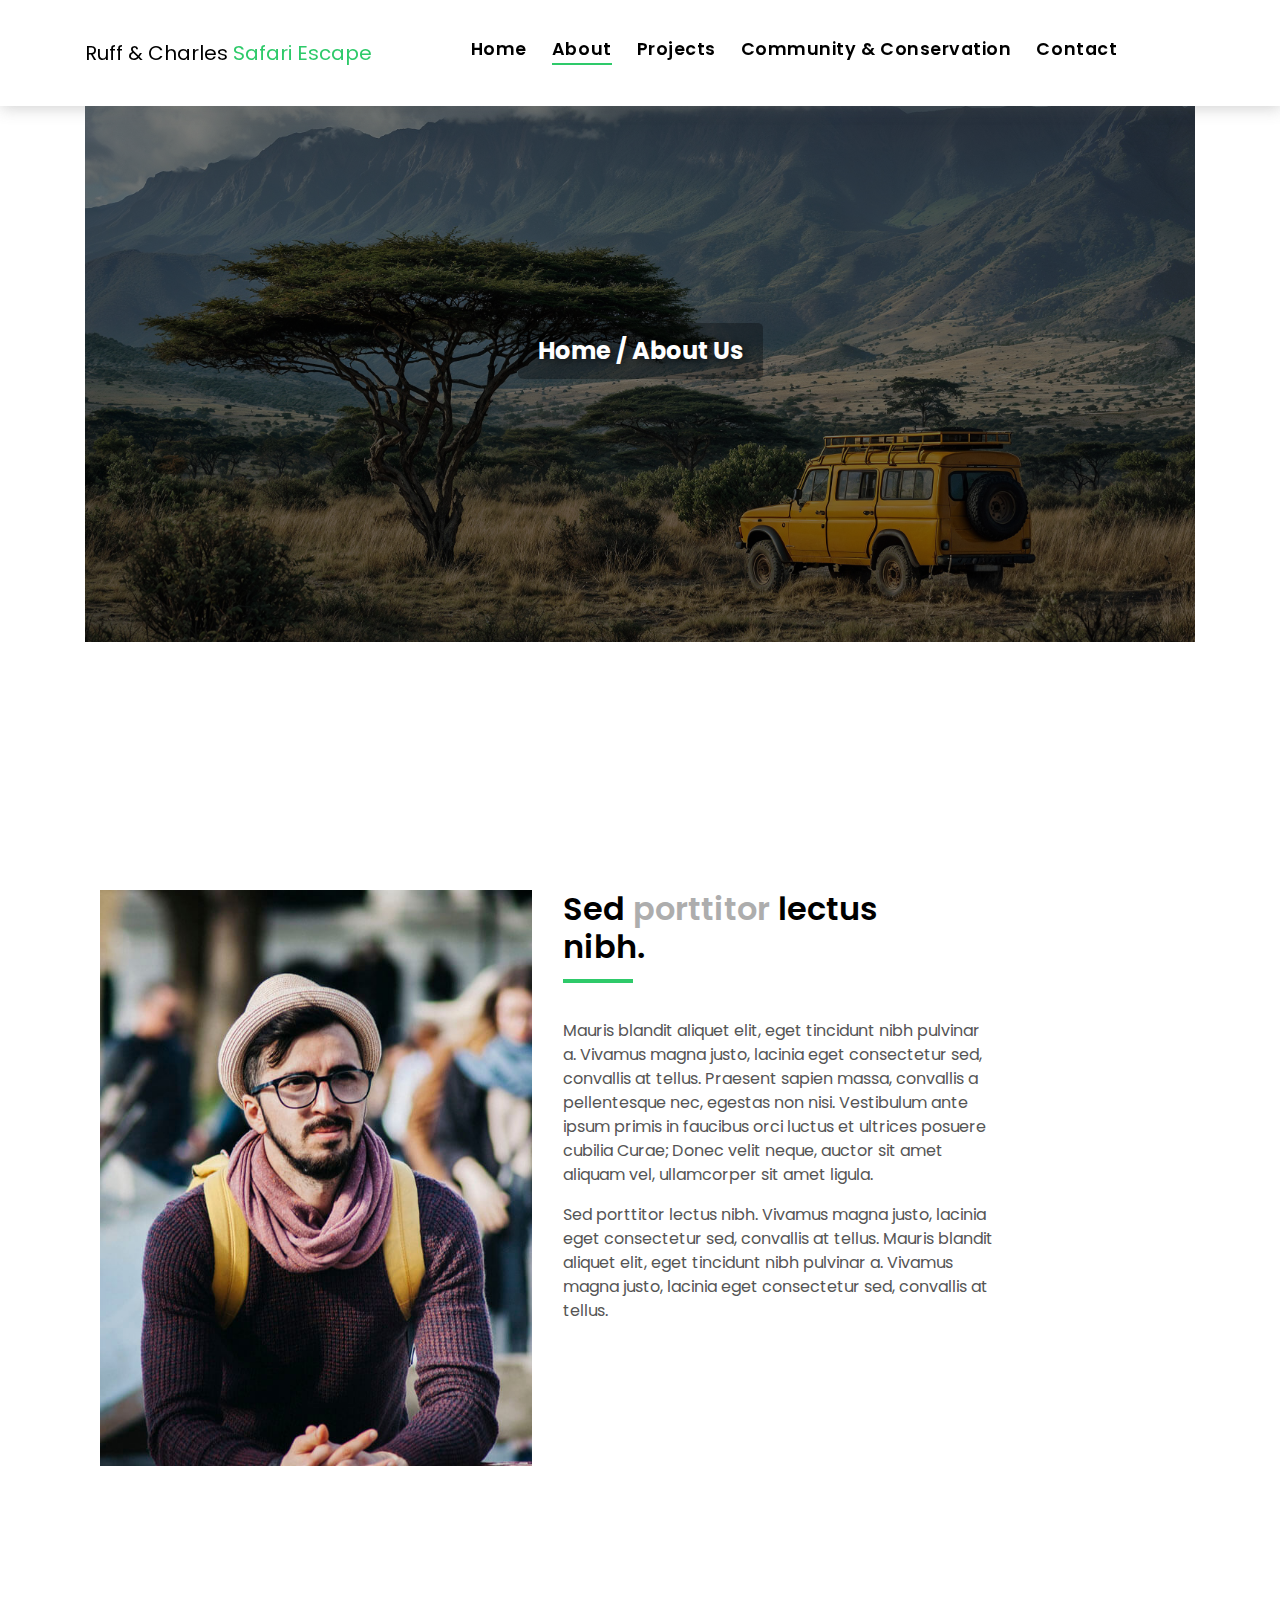
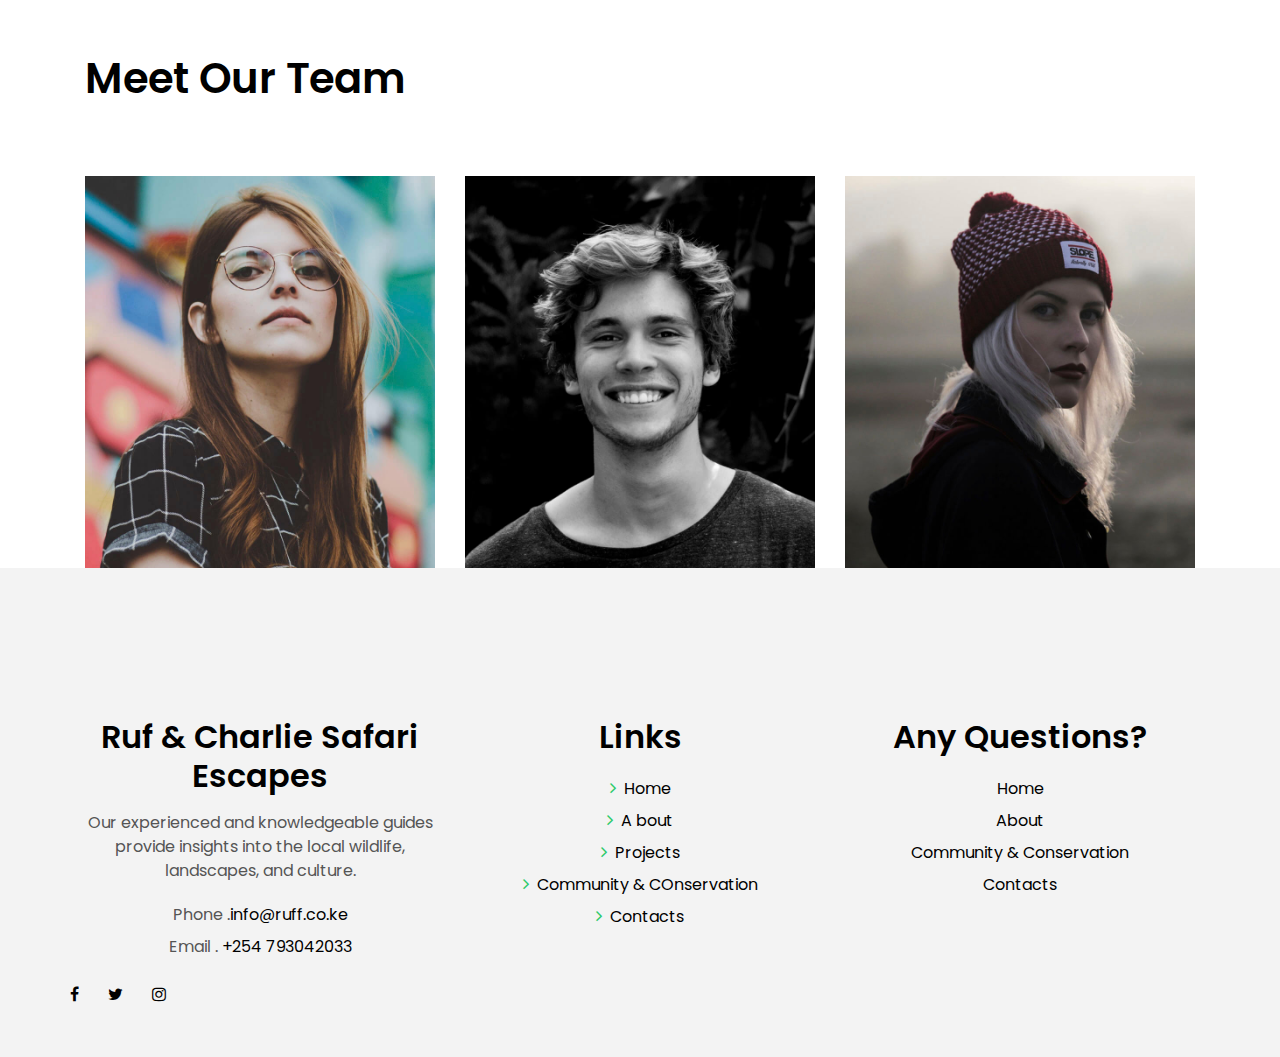
==== commit 91ceb805: "about updated" ====
--- a/about.html
+++ b/about.html
@@ -61,14 +61,21 @@
 </nav>
 
 
-  <section class="section-about">
-    <div class="container">
-    <div class="about-img-box position-relative">
-    <img src="images/bg.jpg" alt="Background image of the about section" class="img-fluid">
-    <div class="overlay-text overlay-text d-flex flex-column justify-content-center align-items-center">
-       <span>Home / About Us</span>
+    <section class="section-a">
+      <div class="container">
+      <div class="a-img-box position-relative">
+      <img src="images/bg.jpg" alt="Background image of the about section" class="img-fluid">
+      <div class="overlay-text overlay-text d-flex flex-column justify-content-center align-items-center">
+      <span>Home / About Us</span>
       </div>
-   </div>        
+      </div>    
+   </div>
+ </section>
+
+
+   <section class="section-a">
+      <div class="container">
+
         <div class="col-md-12 section-t8">
           <div class="row">
             <div class="col-md-6 col-lg-5">
--- a/css/style.css
+++ b/css/style.css
@@ -13,6 +13,46 @@
   color: #000000;
 }
 
+
+
+
+.section-a {
+  position: relative;
+  padding: 60px 0;
+}
+
+.a-img-box {
+  position: relative;
+  overflow: hidden; /* Ensures overlay text stays within image bounds */
+}
+
+.a-img-box img {
+  width: 100%;
+  height: auto;
+}
+
+.overlay-text {
+  position: absolute;
+  top: 0;
+  left: 0;
+  width: 100%;
+  height: 100%;
+  background: rgba(0, 0, 0, 0.5); 
+  display: flex;
+  align-items: center;
+  justify-content: center;
+}
+
+.overlay-text span {
+  color: #ffffff;
+  font-size: 1.5rem;
+  font-weight: bold;
+  text-align: center;
+  text-shadow: 2px 2px 8px rgba(0, 0, 0, 0.7); /* Adds a shadow for better readability */
+  padding: 10px 20px;
+  background: rgba(0, 0, 0, 0.3); /* Slight background for text area */
+  border-radius: 5px;
+}
 a {
   color: #000000;
   transition: all .5s ease;
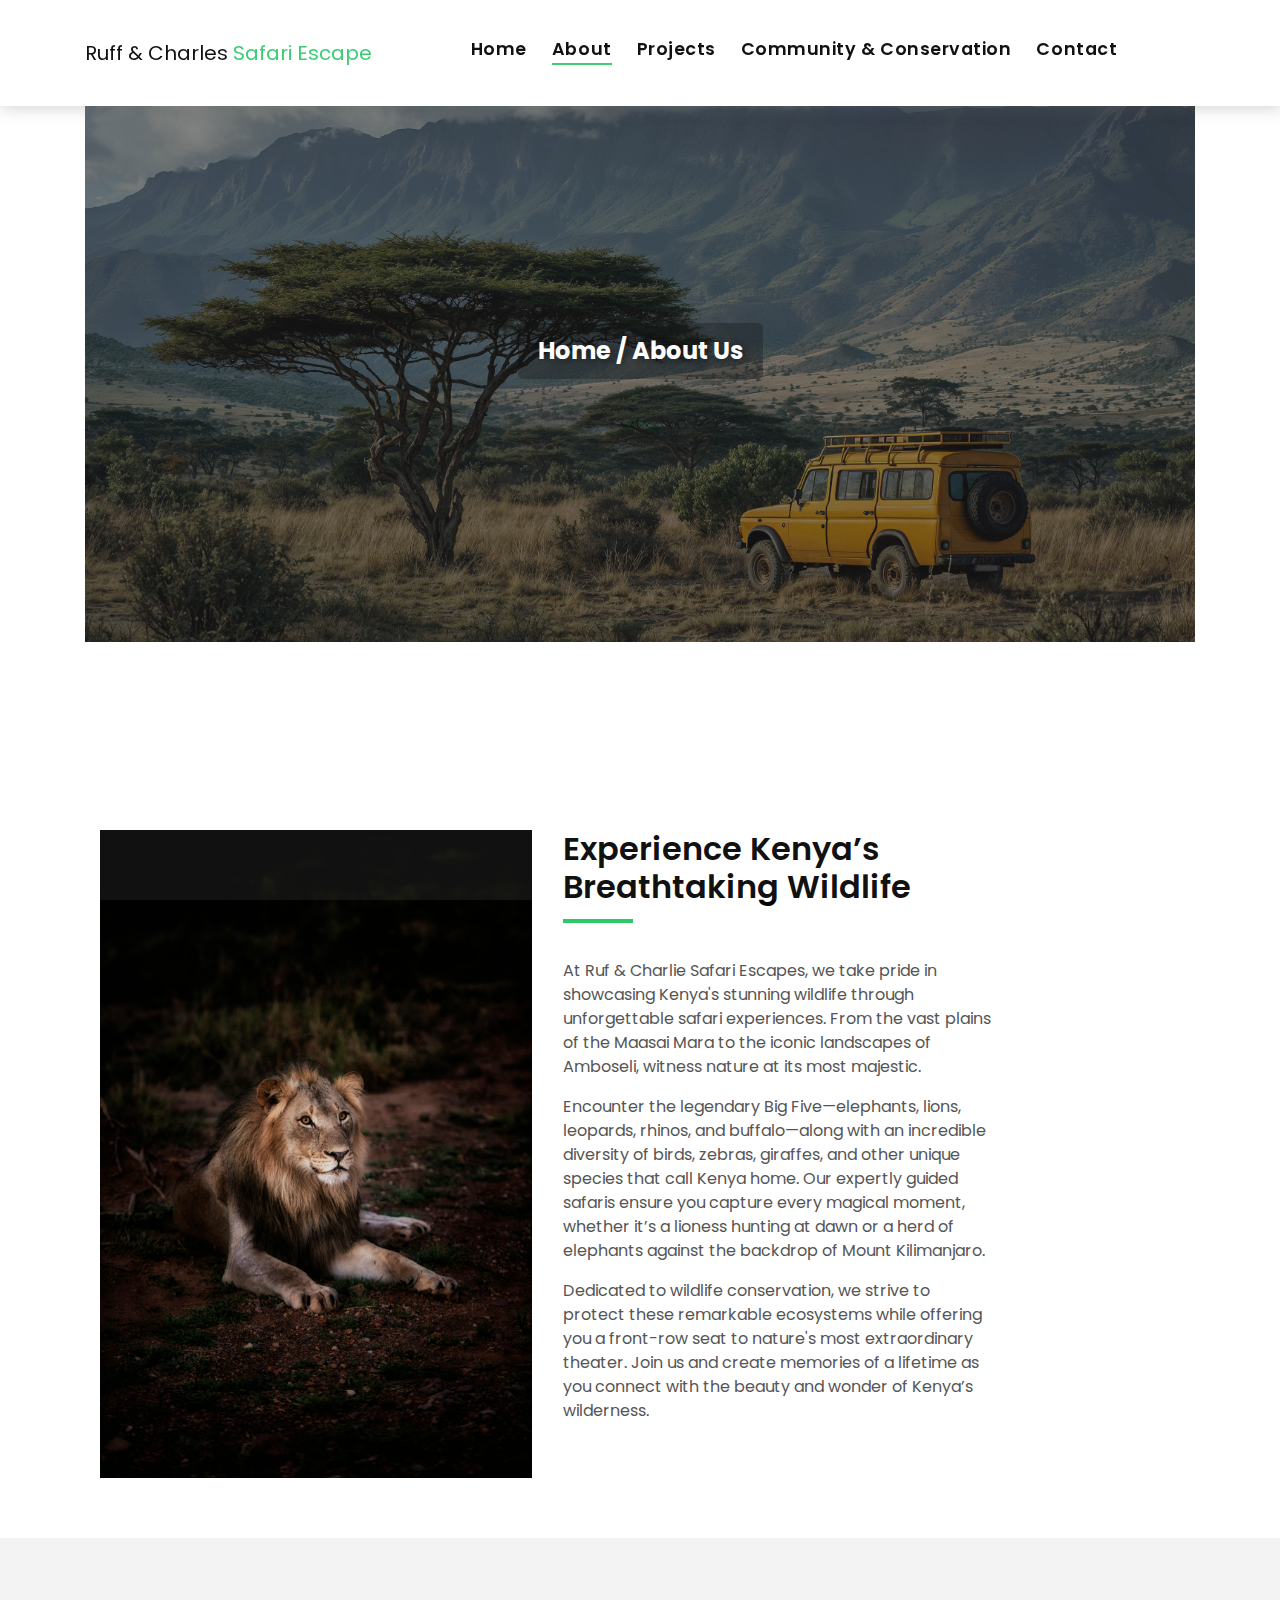
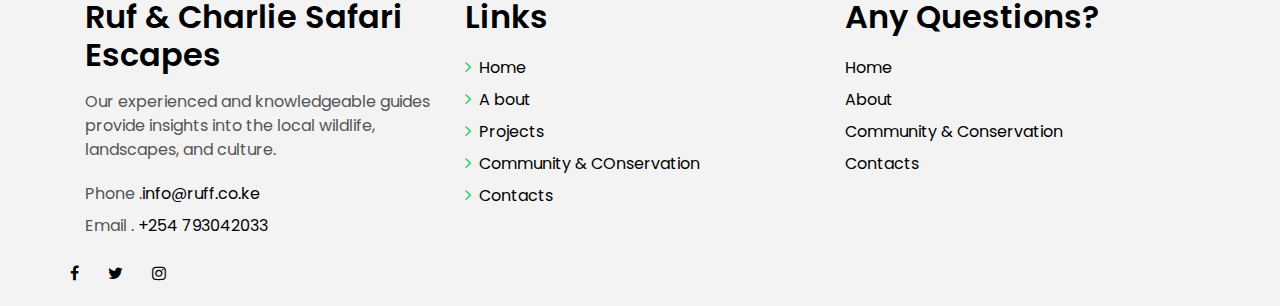
==== commit a45ef906: "about updated" ====
--- a/about.html
+++ b/about.html
@@ -50,7 +50,7 @@
           <a class="nav-link" href="projects.html">Projects</a>
         </li>
         <li class="nav-item">
-          <a class="nav-link" href="blog-grid.html">Community & Conservation</a>
+          <a class="nav-link" href="community.html">Community & Conservation</a>
         </li>
         <li class="nav-item">
           <a class="nav-link" href="contact.html">Contact</a>
@@ -73,32 +73,27 @@
  </section>
 
 
-   <section class="section-a">
+   <section class="section-about">
       <div class="container">
 
         <div class="col-md-12 section-t8">
           <div class="row">
             <div class="col-md-6 col-lg-5">
-              <img src="img/about-2.jpg" alt="" class="img-fluid">
+              <img src="images/lion.jpg" alt="" class="img-fluid">
             </div>
             <div class="col-md-6 col-lg-5 section-md-t3">
               <div class="title-box-d">
-                <h3 class="title-d">Sed
-                  <span class="color-d">porttitor</span> lectus
-                  <br> nibh.</h3>
+                <h3 class="title-d">
+                  Experience Kenya’s Breathtaking Wildlife</h3>
               </div>
               <p class="color-text-a">
-                Mauris blandit aliquet elit, eget tincidunt nibh pulvinar a. Vivamus magna justo, lacinia eget
-                consectetur sed, convallis
-                at tellus. Praesent sapien massa, convallis a pellentesque nec, egestas non nisi. Vestibulum
-                ante ipsum primis in faucibus orci luctus et ultrices posuere cubilia Curae; Donec velit
-                neque, auctor sit amet aliquam vel, ullamcorper sit amet ligula.
-              </p>
-              <p class="color-text-a">
-                Sed porttitor lectus nibh. Vivamus magna justo, lacinia eget consectetur sed, convallis at tellus.
-                Mauris blandit aliquet
-                elit, eget tincidunt nibh pulvinar a. Vivamus magna justo, lacinia eget consectetur sed,
-                convallis at tellus.
+      <p>At Ruf & Charlie Safari Escapes, we take pride in showcasing Kenya's stunning wildlife through unforgettable safari experiences. From the vast plains of the Maasai Mara to the iconic landscapes of Amboseli, witness nature at its most majestic.</p>
+
+     <p> Encounter the legendary Big Five—elephants, lions, leopards, rhinos, and buffalo—along with an incredible diversity of birds, zebras, giraffes, and other unique species that call Kenya home. Our expertly guided safaris ensure you capture every magical moment, whether it’s a lioness hunting at dawn or a herd of elephants against the backdrop of Mount Kilimanjaro.</p>
+
+        Dedicated to wildlife conservation, we strive to protect these remarkable ecosystems while offering you a front-row seat to nature's most extraordinary theater. Join us and create memories of a lifetime as you connect with the beauty and wonder of Kenya’s wilderness.
+
+
               </p>
             </div>
           </div>
@@ -108,202 +103,7 @@
   </section>
   <!--/ About End /-->
 
-  <!--/ Team Star /-->
-  <section class="section-agents section-t8">
-    <div class="container">
-      <div class="row">
-        <div class="col-md-12">
-          <div class="title-wrap d-flex justify-content-between">
-            <div class="title-box">
-              <h2 class="title-a">Meet Our Team</h2>
-            </div>
-          </div>
-        </div>
-      </div>
-      <div class="row">
-        <div class="col-md-4">
-          <div class="card-box-d">
-            <div class="card-img-d">
-              <img src="img/agent-7.jpg" alt="" class="img-d img-fluid">
-            </div>
-            <div class="card-overlay card-overlay-hover">
-              <div class="card-header-d">
-                <div class="card-title-d align-self-center">
-                  <h3 class="title-d">
-                    <a href="agent-single.html" class="link-two">Margaret Sotillo
-                      <br> Escala</a>
-                  </h3>
-                </div>
-              </div>
-              <div class="card-body-d">
-                <p class="content-d color-text-a">
-                  Sed porttitor lectus nibh, Cras ultricies ligula sed magna dictum porta two.
-                </p>
-                <div class="info-agents color-a">
-                  <p>
-                    <strong>Phone: </strong> +54 356 945234</p>
-                  <p>
-                    <strong>Email: </strong> agents@example.com</p>
-                </div>
-              </div>
-              <div class="card-footer-d">
-                <div class="socials-footer d-flex justify-content-center">
-                  <ul class="list-inline">
-                    <li class="list-inline-item">
-                      <a href="#" class="link-one">
-                        <i class="fa fa-facebook" aria-hidden="true"></i>
-                      </a>
-                    </li>
-                    <li class="list-inline-item">
-                      <a href="#" class="link-one">
-                        <i class="fa fa-twitter" aria-hidden="true"></i>
-                      </a>
-                    </li>
-                    <li class="list-inline-item">
-                      <a href="#" class="link-one">
-                        <i class="fa fa-instagram" aria-hidden="true"></i>
-                      </a>
-                    </li>
-                    <li class="list-inline-item">
-                      <a href="#" class="link-one">
-                        <i class="fa fa-pinterest-p" aria-hidden="true"></i>
-                      </a>
-                    </li>
-                    <li class="list-inline-item">
-                      <a href="#" class="link-one">
-                        <i class="fa fa-dribbble" aria-hidden="true"></i>
-                      </a>
-                    </li>
-                  </ul>
-                </div>
-              </div>
-            </div>
-          </div>
-        </div>
-        <div class="col-md-4">
-          <div class="card-box-d">
-            <div class="card-img-d">
-              <img src="img/agent-6.jpg" alt="" class="img-d img-fluid">
-            </div>
-            <div class="card-overlay card-overlay-hover">
-              <div class="card-header-d">
-                <div class="card-title-d align-self-center">
-                  <h3 class="title-d">
-                    <a href="agent-single.html" class="link-two">Stiven Spilver
-                      <br> Darw</a>
-                  </h3>
-                </div>
-              </div>
-              <div class="card-body-d">
-                <p class="content-d color-text-a">
-                  Sed porttitor lectus nibh, Cras ultricies ligula sed magna dictum porta two.
-                </p>
-                <div class="info-agents color-a">
-                  <p>
-                    <strong>Phone: </strong> +54 356 945234</p>
-                  <p>
-                    <strong>Email: </strong> agents@example.com</p>
-                </div>
-              </div>
-              <div class="card-footer-d">
-                <div class="socials-footer d-flex justify-content-center">
-                  <ul class="list-inline">
-                    <li class="list-inline-item">
-                      <a href="#" class="link-one">
-                        <i class="fa fa-facebook" aria-hidden="true"></i>
-                      </a>
-                    </li>
-                    <li class="list-inline-item">
-                      <a href="#" class="link-one">
-                        <i class="fa fa-twitter" aria-hidden="true"></i>
-                      </a>
-                    </li>
-                    <li class="list-inline-item">
-                      <a href="#" class="link-one">
-                        <i class="fa fa-instagram" aria-hidden="true"></i>
-                      </a>
-                    </li>
-                    <li class="list-inline-item">
-                      <a href="#" class="link-one">
-                        <i class="fa fa-pinterest-p" aria-hidden="true"></i>
-                      </a>
-                    </li>
-                    <li class="list-inline-item">
-                      <a href="#" class="link-one">
-                        <i class="fa fa-dribbble" aria-hidden="true"></i>
-                      </a>
-                    </li>
-                  </ul>
-                </div>
-              </div>
-            </div>
-          </div>
-        </div>
-        <div class="col-md-4">
-          <div class="card-box-d">
-            <div class="card-img-d">
-              <img src="img/agent-5.jpg" alt="" class="img-d img-fluid">
-            </div>
-            <div class="card-overlay card-overlay-hover">
-              <div class="card-header-d">
-                <div class="card-title-d align-self-center">
-                  <h3 class="title-d">
-                    <a href="agent-single.html" class="link-two">Emma Toledo
-                      <br> Cascada</a>
-                  </h3>
-                </div>
-              </div>
-              <div class="card-body-d">
-                <p class="content-d color-text-a">
-                  Sed porttitor lectus nibh, Cras ultricies ligula sed magna dictum porta two.
-                </p>
-                <div class="info-agents color-a">
-                  <p>
-                    <strong>Phone: </strong> +54 356 945234</p>
-                  <p>
-                    <strong>Email: </strong> agents@example.com</p>
-                </div>
-              </div>
-              <div class="card-footer-d">
-                <div class="socials-footer d-flex justify-content-center">
-                  <ul class="list-inline">
-                    <li class="list-inline-item">
-                      <a href="#" class="link-one">
-                        <i class="fa fa-facebook" aria-hidden="true"></i>
-                      </a>
-                    </li>
-                    <li class="list-inline-item">
-                      <a href="#" class="link-one">
-                        <i class="fa fa-twitter" aria-hidden="true"></i>
-                      </a>
-                    </li>
-                    <li class="list-inline-item">
-                      <a href="#" class="link-one">
-                        <i class="fa fa-instagram" aria-hidden="true"></i>
-                      </a>
-                    </li>
-                    <li class="list-inline-item">
-                      <a href="#" class="link-one">
-                        <i class="fa fa-pinterest-p" aria-hidden="true"></i>
-                      </a>
-                    </li>
-                    <li class="list-inline-item">
-                      <a href="#" class="link-one">
-                        <i class="fa fa-dribbble" aria-hidden="true"></i>
-                      </a>
-                    </li>
-                  </ul>
-                </div>
-              </div>
-            </div>
-          </div>
-        </div>
-      </div>
-    </div>
-  </section>
-  <!--/ Team End /-->
-<footer>
-  <section class="section-footer">
+ <section class="section-footer">
     <div class="container">
       <div class="row">
         <div class="col-sm-12 col-md-4">
--- a/css/style.css
+++ b/css/style.css
@@ -19,6 +19,7 @@
 .section-a {
   position: relative;
   padding: 60px 0;
+  width: 100%;
 }
 
 .a-img-box {
@@ -1052,10 +1053,6 @@
   background: linear-gradient(to bottom, rgba(0, 0, 0, 0) 0%, rgba(0, 0, 0, 0.2) 27%, rgba(0, 0, 0, 0.65) 90%);
 }
 
-/*======================================
-//--//-->   PROPERTY - CARD-A
-======================================*/
-
 .card-overlay-a-content {
   transition: all .5s ease-in;
   position: absolute;
@@ -1475,72 +1472,7 @@
   font-size: .7rem;
 }
 
-/*======================================
-//--//-->   TESTIMONIALS
-======================================*/
-
-.testimonials-box {
-  padding: 1rem 0;
-}
-
-.testimonials-box .testimonial-avatar {
-  width: 80px !important;
-  display: -webkit-inline-box !important;
-  display: -webkit-inline-flex !important;
-  display: -ms-inline-flexbox !important;
-  display: inline-flex !important;
-  border-radius: 50%;
-}
-
-.testimonial-ico {
-  text-align: center;
-}
-
-.testimonial-ico span {
-  font-size: 1.8rem;
-  background-color: #2eca6a;
-  color: #ffffff;
-  padding: .4rem 1rem;
-  border-radius: 50px;
-}
-
-.testimonial-text {
-  font-style: italic;
-  margin-top: 25px;
-  padding: 1.5rem 1.5rem;
-  background-color: #f3f3f3;
-  position: relative;
-}
-
-.testimonial-text:after {
-  content: "";
-  position: absolute;
-  top: 100%;
-  left: 25px;
-  width: 0px;
-  height: 0px;
-  border-top: 15px solid #f3f3f3;
-  border-left: 15px solid transparent;
-  border-right: 15px solid transparent;
-}
-
-.testimonial-author-box {
-  margin-top: 2rem;
-}
-
-.testimonial-author {
-  margin-left: 1rem;
-  display: -webkit-inline-box;
-  display: -webkit-inline-flex;
-  display: -ms-inline-flexbox;
-  display: inline-flex;
-  font-size: 1.2rem;
-  color: #000000;
-}
-
-/*======================================
-//--//-->   FOOTER
-======================================*/
+
 
 .section-footer {
   padding-top: 60px;
